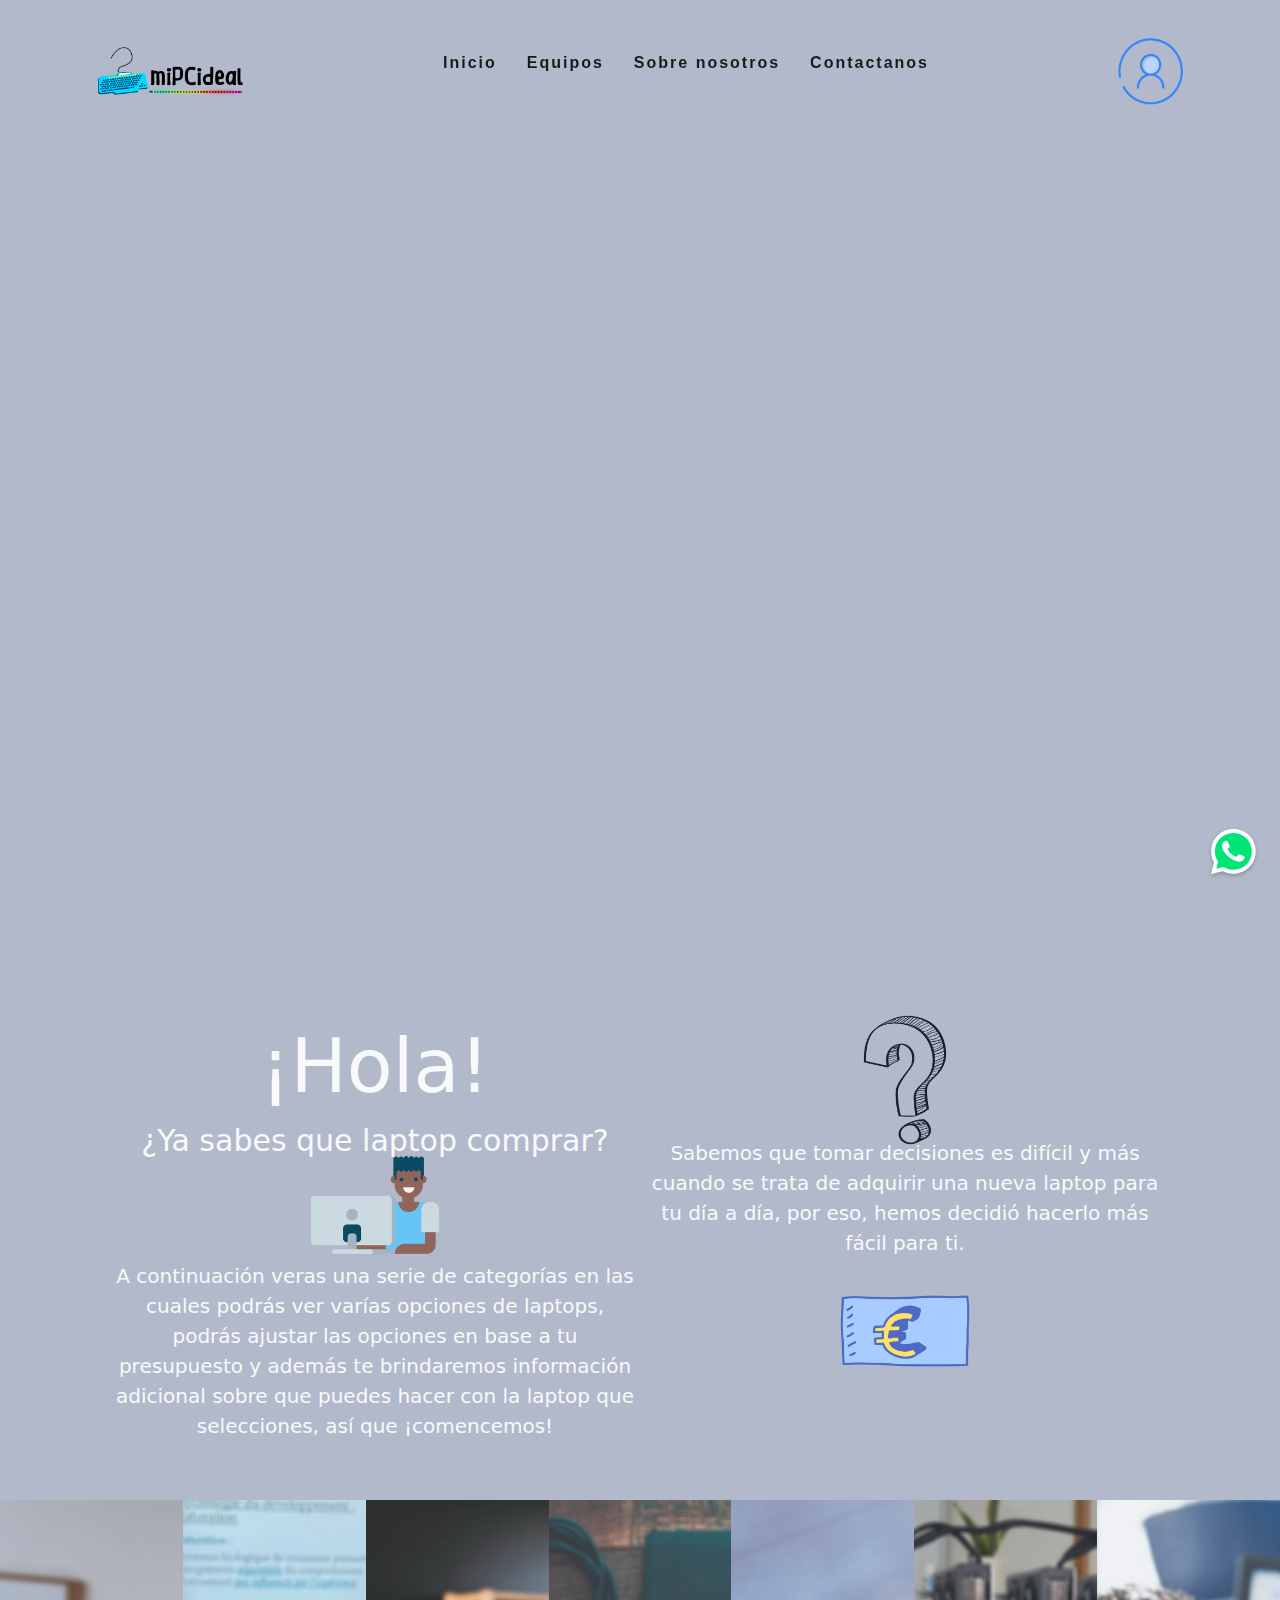
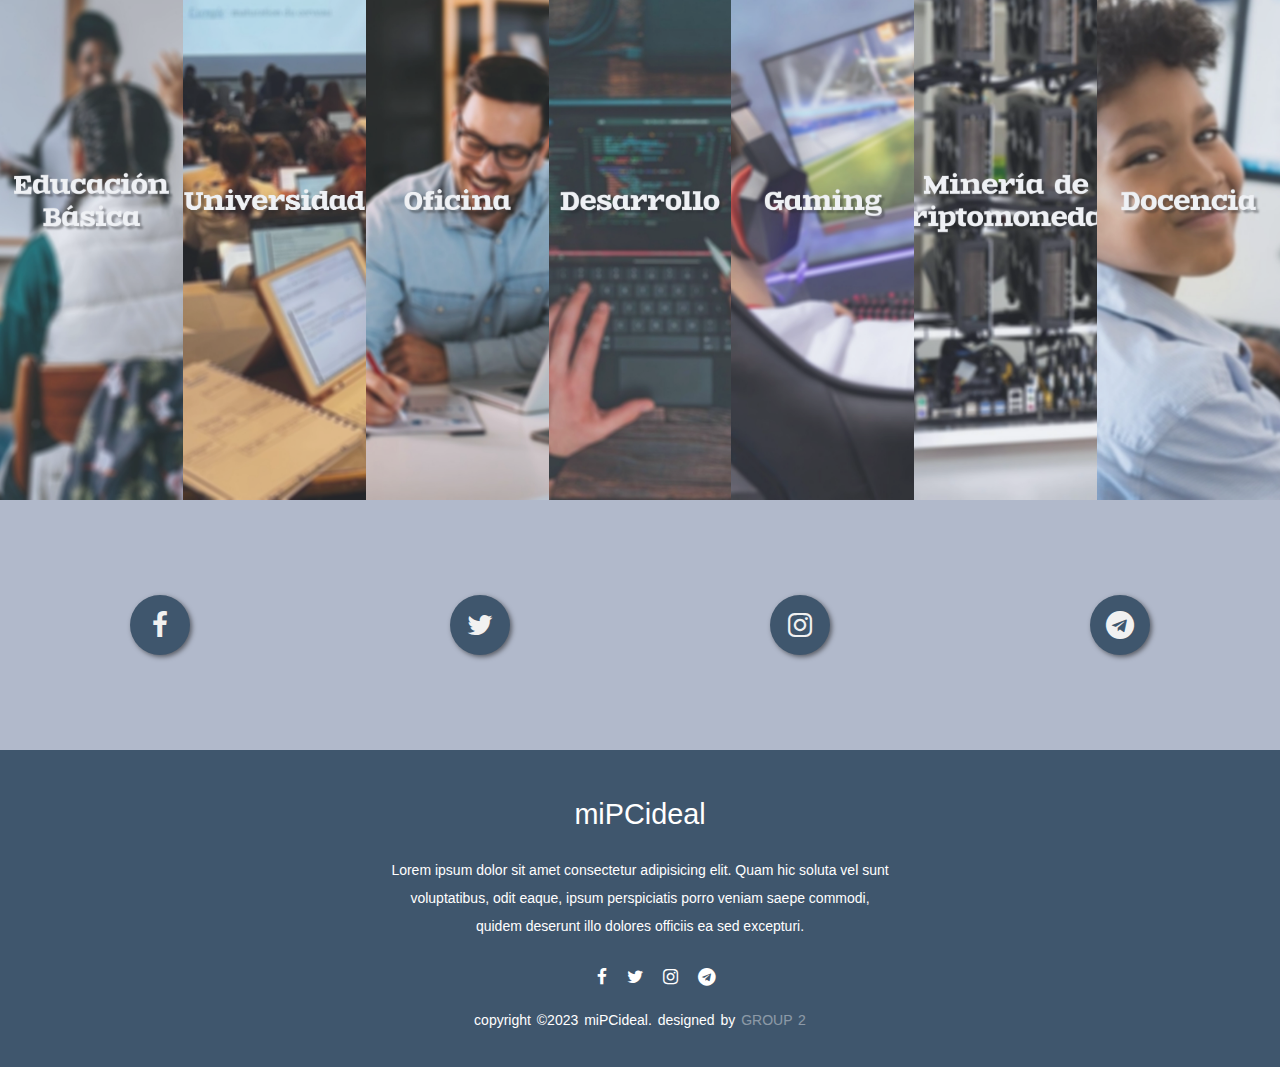
==== index.html @ ea364e92 "RedirectionNav-ContactButtom" ====
<!DOCTYPE html>
<html lang="en">
<head>
  <link href="https://fonts.googleapis.com/icon?family=Material+Icons" rel="stylesheet">
  <link href="https://cdn.jsdelivr.net/npm/bootstrap@5.3.0-alpha3/dist/css/bootstrap.min.css" rel="stylesheet" integrity="sha384-KK94CHFLLe+nY2dmCWGMq91rCGa5gtU4mk92HdvYe+M/SXH301p5ILy+dN9+nJOZ" crossorigin="anonymous">
  <script src="https://cdn.jsdelivr.net/npm/bootstrap@5.3.0-alpha3/dist/js/bootstrap.bundle.min.js" integrity="sha384-ENjdO4Dr2bkBIFxQpeoTz1HIcje39Wm4jDKdf19U8gI4ddQ3GYNS7NTKfAdVQSZe" crossorigin="anonymous"></script>
  <link rel="stylesheet" href="https://cdn.jsdelivr.net/npm/bootstrap@5.0.0/dist/css/bootstrap.min.css">
  <script src="https://cdn.jsdelivr.net/npm/@popperjs/core@2.11.7/dist/umd/popper.min.js" integrity="sha384-zYPOMqeu1DAVkHiLqWBUTcbYfZ8osu1Nd6Z89ify25QV9guujx43ITvfi12/QExE" crossorigin="anonymous"></script>
  <script src="https://cdn.jsdelivr.net/npm/bootstrap@5.3.0-alpha3/dist/js/bootstrap.min.js" integrity="sha384-Y4oOpwW3duJdCWv5ly8SCFYWqFDsfob/3GkgExXKV4idmbt98QcxXYs9UoXAB7BZ" crossorigin="anonymous"></script>
  <link rel="stylesheet" href="\style\style.css">
  <link rel="stylesheet" href="https://stackpath.bootstrapcdn.com/font-awesome/4.7.0/css/font-awesome.min.css">
  <meta charset="UTF-8">
  <meta http-equiv="X-UA-Compatible" content="IE=edge">
  <meta name="viewport" content="width=device-width, initial-scale=1.0">
  <title>¿Tu primer ordenador?</title>
</head>
<body style="background: #b1b9cb;">
  <div class="main-menu">
    <nav>
      <header>
      <img src="img/imgs_nav/logo-web.png" class="logo" class="item">
      <ul>
        <li><a href="#inicio">Inicio</a></li>
        <li><a href="#Equipos">Equipos</a></li>
        <li><a href="#">Sobre nosotros</a></li>
        <li><a href="#Contactanos">Contactanos</a></li>
      </ul>
      <img src="img/imgs_nav/user-logo.png" class="user-pic" onclick="toggleMenu()">

      <!--INICIO SUB MENU USUARIO-->
      <div class="sub-menu-wrap" id="subMenu">
        <div class="sub-menu">
          <div class="user-info">
            <img src="img/imgs_nav/user-logo.png" alt="">
            <h2>User Name</h2>
          </div>
          <hr>
          <a href="#" class="sub-menu-link">
            <img src="img/imgs_nav/user-conf.jpg">
            <p>Editar Perfil</p>
            <span>></span>
          </a>
          <a href="#" class="sub-menu-link">
            <img src="img/imgs_nav/settings.png">
            <p>Configuración y Privacidad</p>
            <span>></span>
          </a>
          <a href="#" class="sub-menu-link">
            <img src="img/imgs_nav/about.png">
            <p>Ayuda y Soporte</p>
            <span>></span>
          </a>
          <a href="#" class="sub-menu-link">
            <img src="img/imgs_nav/exit.png">
            <p>Cerrar Sesión</p>
            <span>></span>
          </a>
        </div>
      </div>
    </nav>
      </header>
      
  </div>

  <div class="class-info-conteiner" class="item" id="inicio">
    <div style="display: flex; width: 100%; height: 33%;">
      <div style="width: 50%;">
        <div style="display: grid; font-size: 75px; height: 50%; justify-content: center; align-items: center;">¡Hola!</div>
        <div style="display: grid;  font-size: 30px; height: 50%; justify-content: center;"><br>¿Ya sabes que laptop comprar?</div>
      </div>
      <div style="display: grid; width: 50%; justify-content: center; align-items: center;">
        <img class="dude-img img-on-text" src="\img\imgs_menu\dude.png" alt="No disponible">
      </div>
    </div>
    <div style="display: flex; width: 100%; height: 33%;">
      <div style="justify-content: center; width: 50%; align-items: center; display: grid;">
        <img class="dude-img" src="\img\imgs_menu\pc.png" alt="No disponible">
      </div>
      <div style="font-size: 20px; font-weight: 400; text-align: center; width: 50%; display: grid; justify-content: center; align-items: center;">Sabemos que tomar decisiones es difícil y más cuando se trata de adquirir una nueva laptop para tu día a día, por eso, hemos decidió hacerlo más fácil para ti.</div>
    </div>
    <div style="display: flex; width: 100%; height: 33%;">
      <div style="font-size: 20px; font-weight: 400; text-align: center; width: 50%; display: grid; justify-content: center; align-items: center;">
        A continuación veras una serie de categorías en las cuales podrás ver varías opciones de laptops, podrás ajustar las opciones en base a tu presupuesto y además te brindaremos información adicional sobre que puedes hacer con la laptop que selecciones, así que ¡comencemos!
      </div>
      <div style="justify-content: center; width: 50%; align-items: center; display: grid;">
        <img class="dude-img" src="\img\imgs_menu\money.png" alt="No disponible">
      </div>
    </div>
  </div>
  <section class="item" id="Equipos">
    <img src="\img\imgs_menu\basicos.jpg" alt="No disponible" onclick="redireccionarbasicos()">
    <img src="\img\imgs_menu\universidad.jpg" alt="No disponible" onclick="redireccionaruniversidad()">
    <img src="\img\imgs_menu\oficina.jpg" alt="No disponible" onclick="redireccionaroficina()">
    <img src="\img\imgs_menu\trabajo_porgramacion.jpg" alt="No disponible" onclick="redireccionarprogra()">
    <img src="\img\imgs_menu\gaming.jpg" alt="No disponible" onclick="redireccionargaming()">
    <img src="\img\imgs_menu\mineria.jpg" alt="No disponible" onclick="redireccionarmineria()">
    <img src="\img\imgs_menu\docencia.jpg" alt="No disponible" onclick="redireccionareducacion()">
  </section>

  <!-- TODO SCRIPTS -->
  <!-- REDIRECCCION DE PANTALLAS -->
  <script>
      function redireccionarbasicos() {
          window.location.href = '/html/cat_basicos.html';
      }
      function redireccionaruniversidad() {
          window.location.href = '/html/cat_universidad.html';
      }
      function redireccionaroficina() {
          window.location.href = '/html/cat_oficina.html';
      }
      function redireccionarprogra() {
          window.location.href = '/html/cat_progra.html';
      }
      function redireccionargaming() {
          window.location.href = '/html/cat_gaming.html';
      }
      function redireccionarmineria() {
          window.location.href = '/html/cat_cripto.html';
      }
      function redireccionareducacion() {
          window.location.href = '/html/cat_educacion.html';
      }
      
      let subMenu = document.getElementById("subMenu");
      function toggleMenu()
      {
        subMenu.classList.toggle("open-menu");
      }
      window.addEventListener("scroll", function(){
        var header = document.querySelector("header");
        header.classList.toggle("abajo", window.scrollY>0);
      })
  </script>
  <section1 class="buttons" class="item" id="Contactanos">
    <a href="#" class="fa fa-facebook"></a>
    <a href="#" class="fa fa-twitter"></a>
    <a href="#" class="fa fa-instagram"></a>
    <a href="#" class="fa fa-telegram"></a>
  </section1>
  <footer>
    <div class="footer-content">
      <h3>miPCideal</h3>
      <p>Lorem ipsum dolor sit amet consectetur adipisicing elit. Quam hic soluta vel sunt voluptatibus, odit eaque, ipsum perspiciatis porro veniam saepe commodi, quidem deserunt illo dolores officiis ea sed excepturi.</p>
      <ul class="socials">
        <li><a href="#"><i class="fa fa-facebook"></i></a></li>
        <li><a href="#"><i class="fa fa-twitter"></i></a></li>
        <li><a href="#"><i class="fa fa-instagram"></i></a></li>
        <li><a href="#"><i class="fa fa-telegram"></i></a></li>
      </ul>
    </div>
    <div class="footer-bottom">
      <p>copyright &copy;2023 miPCideal. designed by <span>group 2</span></p>
    </div>
  </footer>
  <a href="https://wa.me/50230840992" class="btn-whatsapp">
    <img src="/img/icon-whatsapp.svg" alt="Contactar por WhatsApp">
    
</body>
</html>
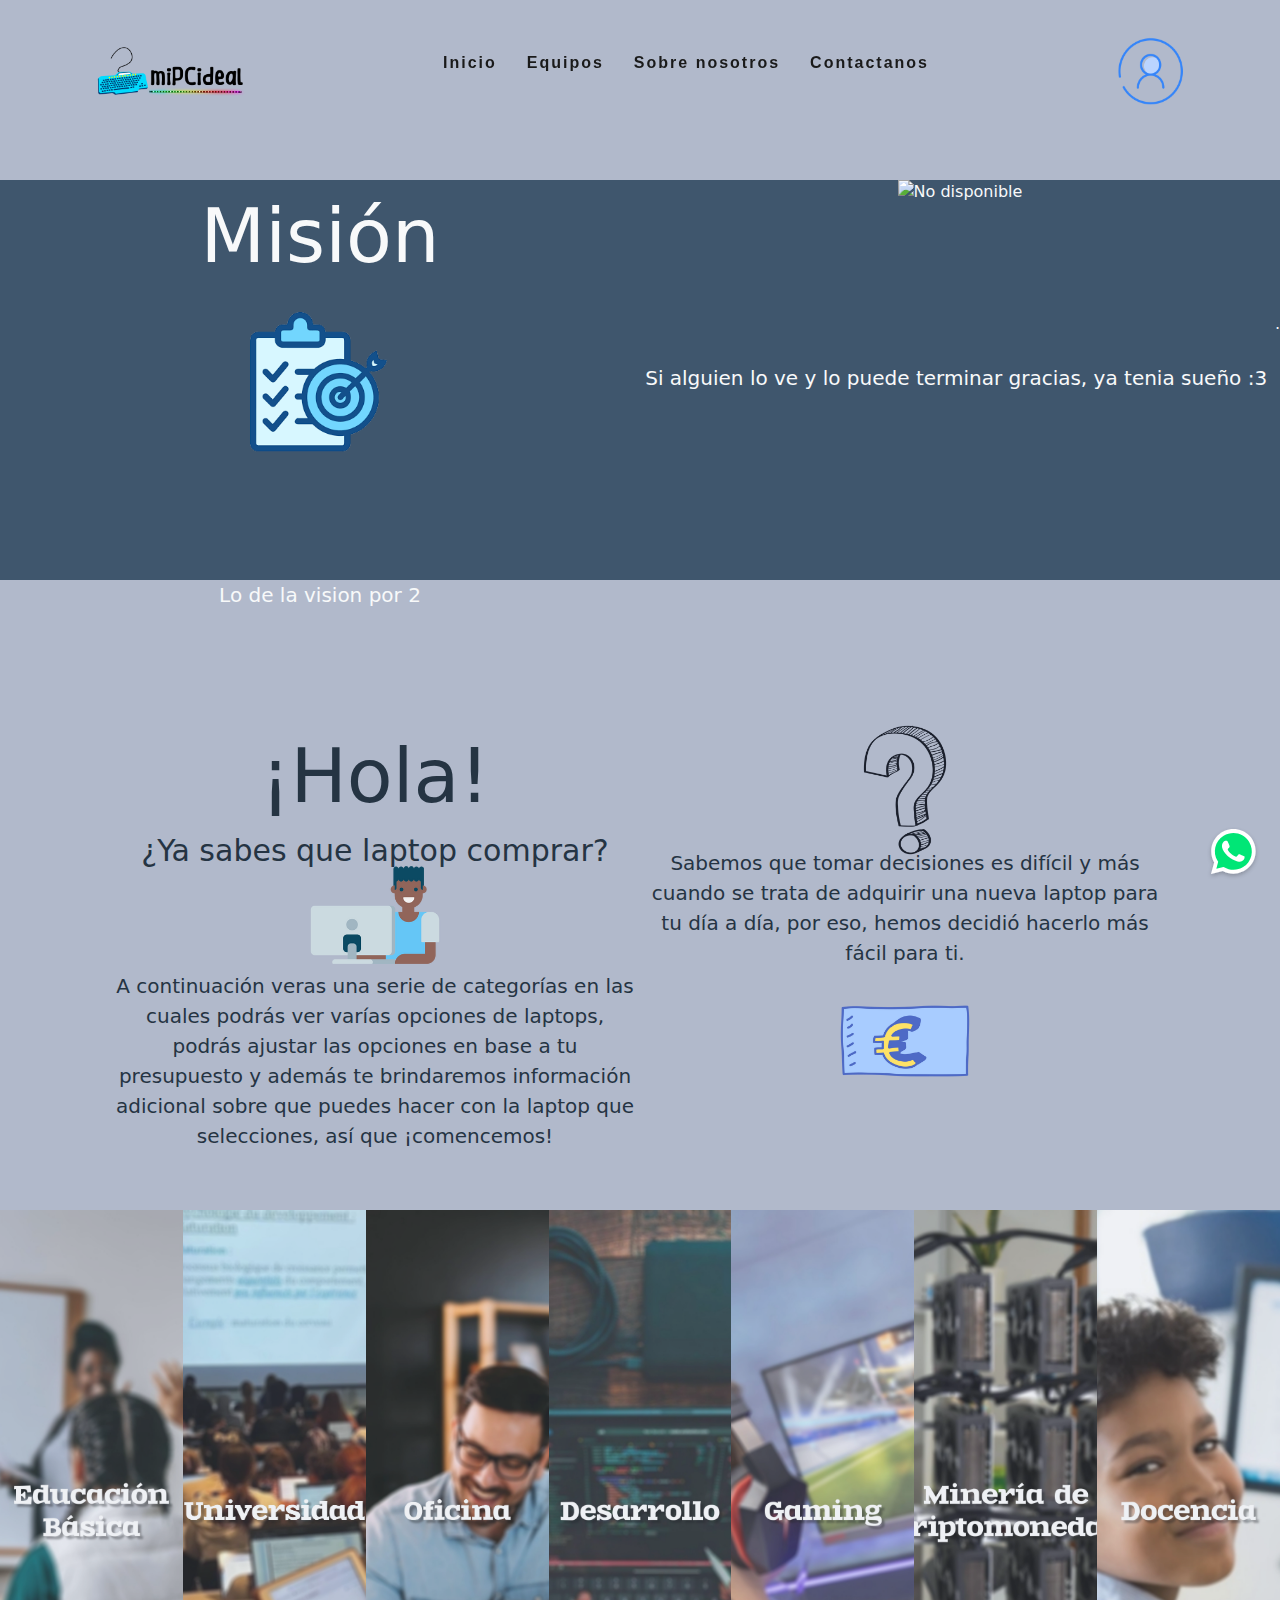
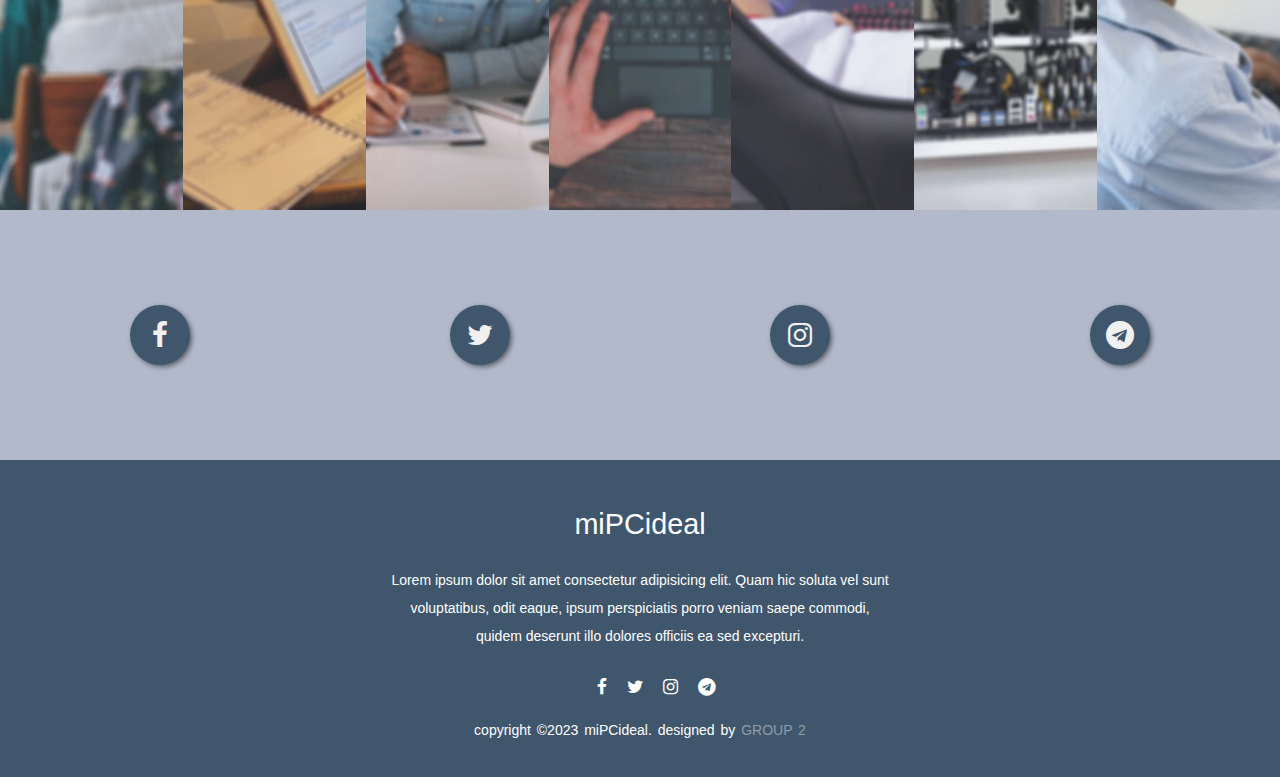
==== commit 13071cb1: "AreaNosotros" ====
--- a/index.html
+++ b/index.html
@@ -22,7 +22,7 @@
       <ul>
         <li><a href="#inicio">Inicio</a></li>
         <li><a href="#Equipos">Equipos</a></li>
-        <li><a href="#">Sobre nosotros</a></li>
+        <li><a href="#Nosotros">Sobre nosotros</a></li>
         <li><a href="#Contactanos">Contactanos</a></li>
       </ul>
       <img src="img/imgs_nav/user-logo.png" class="user-pic" onclick="toggleMenu()">
@@ -59,14 +59,34 @@
       </div>
     </nav>
       </header>
-      
   </div>
+<div class="Nosotros" class="item" id="Nosotros">
+  <div style="display: flex; width: 100%; height: 33%;">
+    <div style="width: 50%;">
+      <div style="display: grid; font-size: 75px; height: 50%; justify-content: center; align-items: center;">Misión</div>
+    </div>
+    <div style="display: grid; width: 50%; justify-content: center; align-items: center;">
+      <img class="dude-img img-on-text" src="\img\imgs_menu\Vision.png" alt="No disponible">
+    </div>
+  </div>
+  <div style="display: flex; width: 100%; height: 33%;">
+    <div style="justify-content: center; width: 50%; align-items: center; display: grid;">
+      <img class="dude-img" src="\img\imgs_menu\Mision.png" alt="No disponible">
+    </div>
 
+    <div style="font-size: 20px; font-weight: 400; text-align: center; width: 50%; display: grid; justify-content: center; align-items: center; ">Si alguien lo ve y lo puede terminar gracias, ya tenia sueño :3</div>.</div>
+  </div>
+  <div style="display: flex; width: 100%; height: 33%;">
+    <div style="font-size: 20px; font-weight: 400; text-align: center; width: 50%; display: grid; justify-content: center; align-items: center; ">
+      Lo de la vision por 2
+    </div>
+    </div>
+    </div>
   <div class="class-info-conteiner" class="item" id="inicio">
     <div style="display: flex; width: 100%; height: 33%;">
       <div style="width: 50%;">
-        <div style="display: grid; font-size: 75px; height: 50%; justify-content: center; align-items: center;">¡Hola!</div>
-        <div style="display: grid;  font-size: 30px; height: 50%; justify-content: center;"><br>¿Ya sabes que laptop comprar?</div>
+        <div style="display: grid; font-size: 75px; height: 50%; justify-content: center; align-items: center; color: #253443;">¡Hola!</div>
+        <div style="display: grid;  font-size: 30px; height: 50%; justify-content: center; color: #253443;"><br>¿Ya sabes que laptop comprar?</div>
       </div>
       <div style="display: grid; width: 50%; justify-content: center; align-items: center;">
         <img class="dude-img img-on-text" src="\img\imgs_menu\dude.png" alt="No disponible">
@@ -76,10 +96,10 @@
       <div style="justify-content: center; width: 50%; align-items: center; display: grid;">
         <img class="dude-img" src="\img\imgs_menu\pc.png" alt="No disponible">
       </div>
-      <div style="font-size: 20px; font-weight: 400; text-align: center; width: 50%; display: grid; justify-content: center; align-items: center;">Sabemos que tomar decisiones es difícil y más cuando se trata de adquirir una nueva laptop para tu día a día, por eso, hemos decidió hacerlo más fácil para ti.</div>
+      <div style="font-size: 20px; font-weight: 400; text-align: center; width: 50%; display: grid; justify-content: center; align-items: center; color: #253443;">Sabemos que tomar decisiones es difícil y más cuando se trata de adquirir una nueva laptop para tu día a día, por eso, hemos decidió hacerlo más fácil para ti.</div>
     </div>
     <div style="display: flex; width: 100%; height: 33%;">
-      <div style="font-size: 20px; font-weight: 400; text-align: center; width: 50%; display: grid; justify-content: center; align-items: center;">
+      <div style="font-size: 20px; font-weight: 400; text-align: center; width: 50%; display: grid; justify-content: center; align-items: center; color: #253443;">
         A continuación veras una serie de categorías en las cuales podrás ver varías opciones de laptops, podrás ajustar las opciones en base a tu presupuesto y además te brindaremos información adicional sobre que puedes hacer con la laptop que selecciones, así que ¡comencemos!
       </div>
       <div style="justify-content: center; width: 50%; align-items: center; display: grid;">
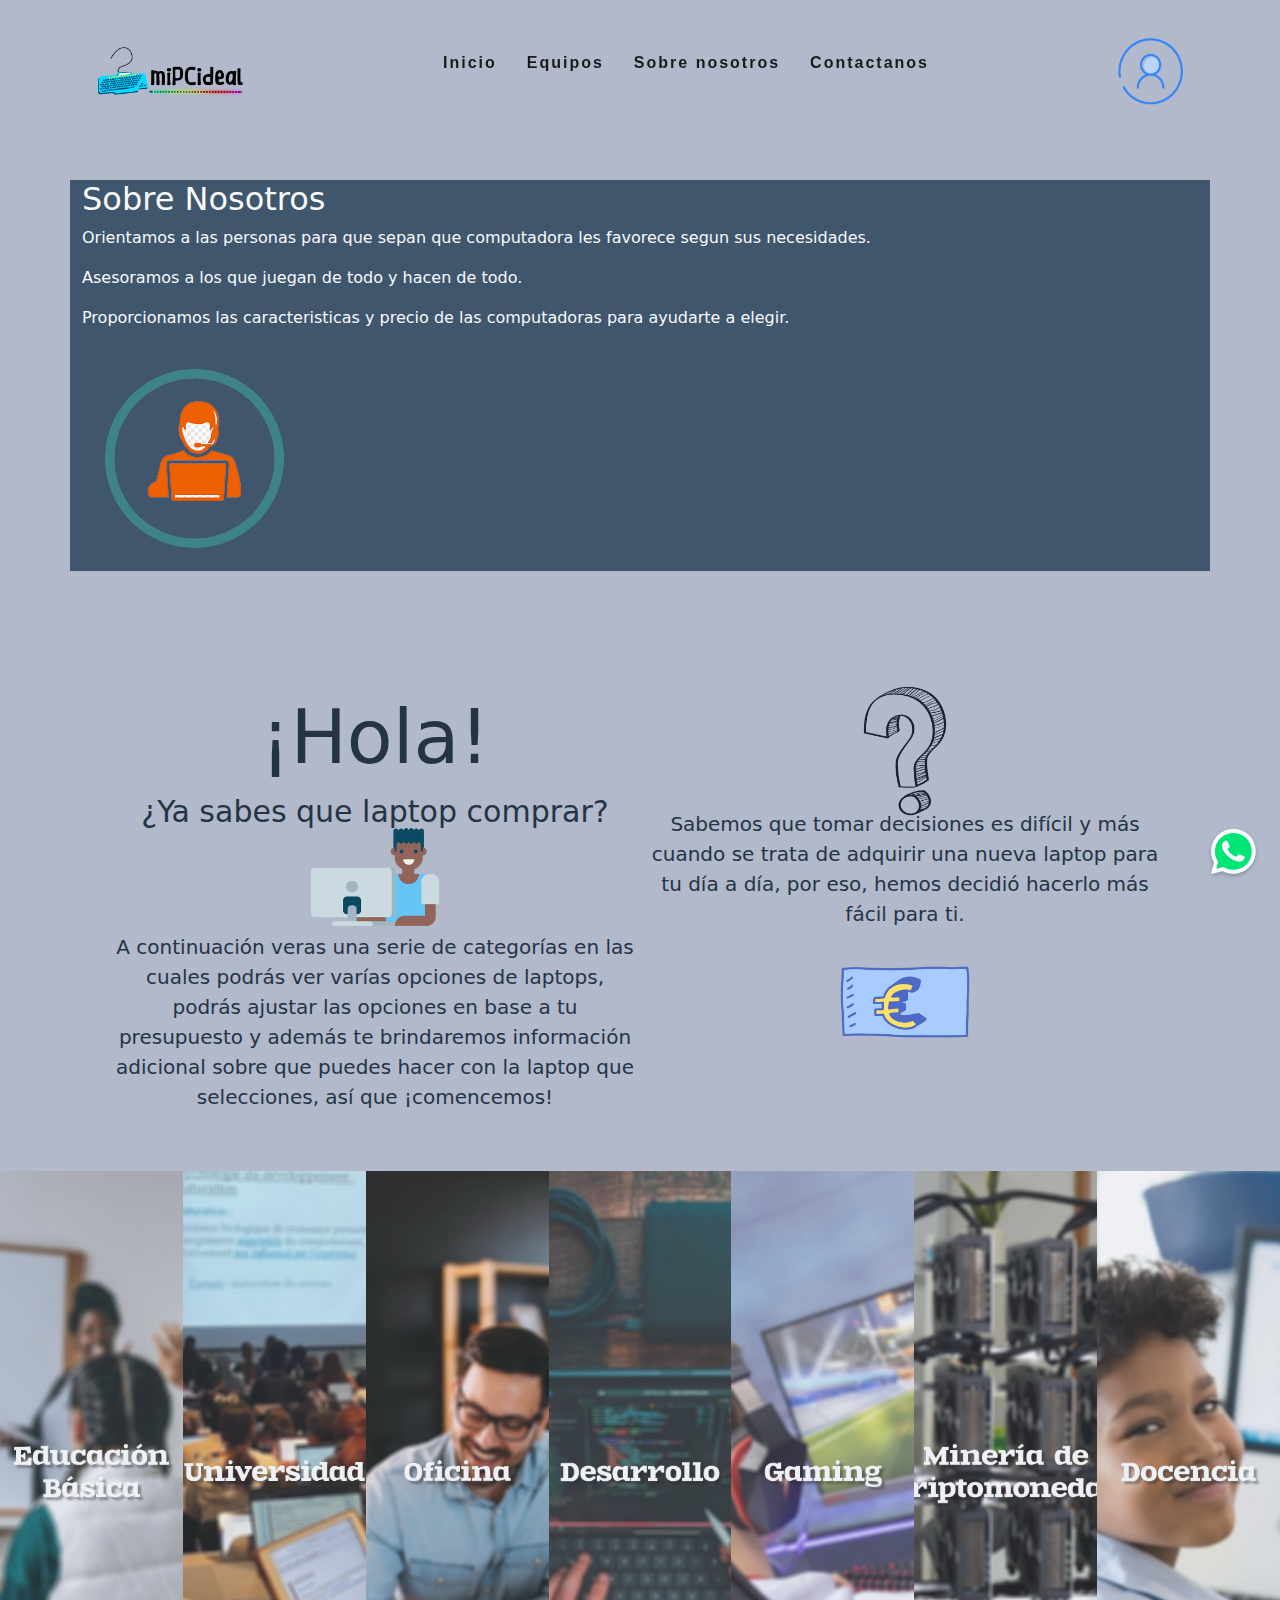
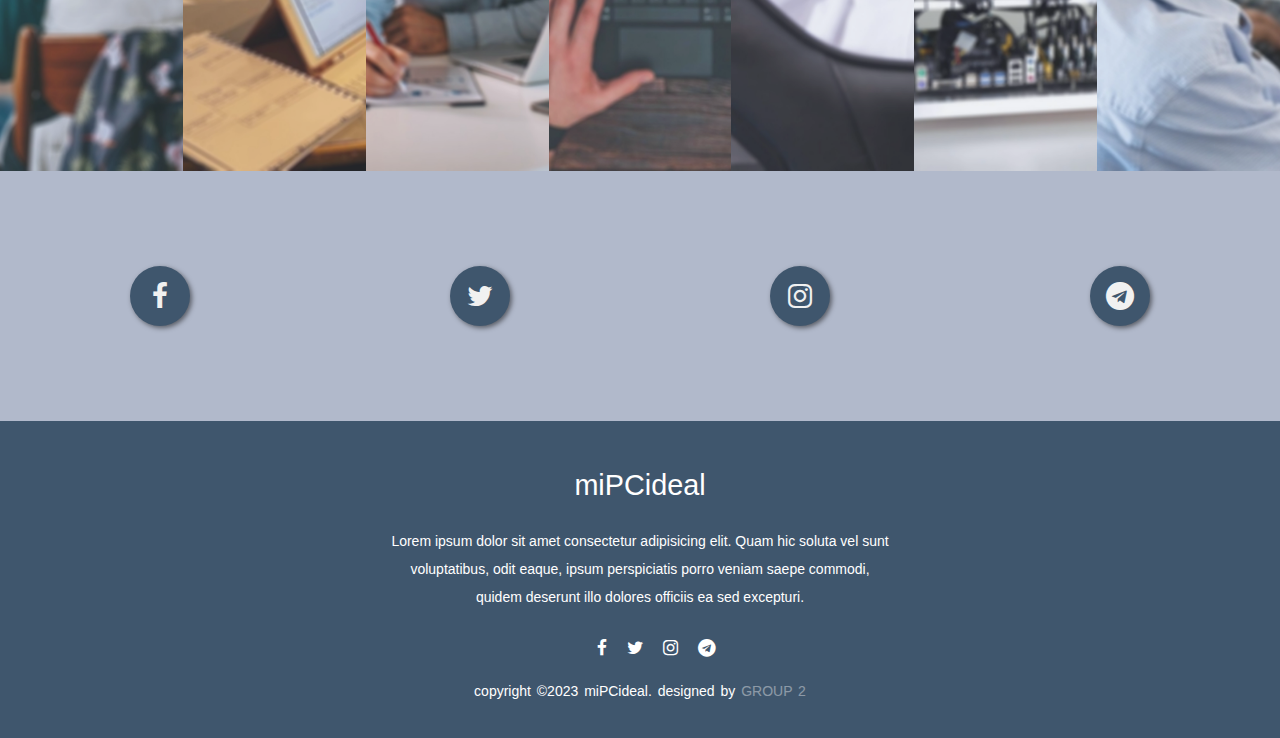
==== commit bc19d64c: "About-us" ====
--- a/index.html
+++ b/index.html
@@ -60,27 +60,19 @@
     </nav>
       </header>
   </div>
-<div class="Nosotros" class="item" id="Nosotros">
-  <div style="display: flex; width: 100%; height: 33%;">
-    <div style="width: 50%;">
-      <div style="display: grid; font-size: 75px; height: 50%; justify-content: center; align-items: center;">Misión</div>
+<div class="container section_2" class="item" id="Nosotros">
+  <h2 class="Sobre-Nosotros-tittle">Sobre Nosotros</h2>
+  <div class="us">
+    <div class="nosotros-parrafo">
+    <p class="paragraph">Orientamos a las personas para que sepan que computadora les favorece segun sus necesidades.</p>
+    <p class="paragraph">Asesoramos a los que juegan de todo y hacen de todo.</p>
+    <p class="paragraph">Proporcionamos las caracteristicas y precio de las computadoras para ayudarte a elegir. </p>
     </div>
-    <div style="display: grid; width: 50%; justify-content: center; align-items: center;">
-      <img class="dude-img img-on-text" src="\img\imgs_menu\Vision.png" alt="No disponible">
-    </div>
+  <div class="nosotros-img">
+    <img src="\img\imgs_menu\about-us.png" alt="" class="about-us-img">
   </div>
-  <div style="display: flex; width: 100%; height: 33%;">
-    <div style="justify-content: center; width: 50%; align-items: center; display: grid;">
-      <img class="dude-img" src="\img\imgs_menu\Mision.png" alt="No disponible">
-    </div>
-
-    <div style="font-size: 20px; font-weight: 400; text-align: center; width: 50%; display: grid; justify-content: center; align-items: center; ">Si alguien lo ve y lo puede terminar gracias, ya tenia sueño :3</div>.</div>
   </div>
-  <div style="display: flex; width: 100%; height: 33%;">
-    <div style="font-size: 20px; font-weight: 400; text-align: center; width: 50%; display: grid; justify-content: center; align-items: center; ">
-      Lo de la vision por 2
-    </div>
-    </div>
+</div>
     </div>
   <div class="class-info-conteiner" class="item" id="inicio">
     <div style="display: flex; width: 100%; height: 33%;">
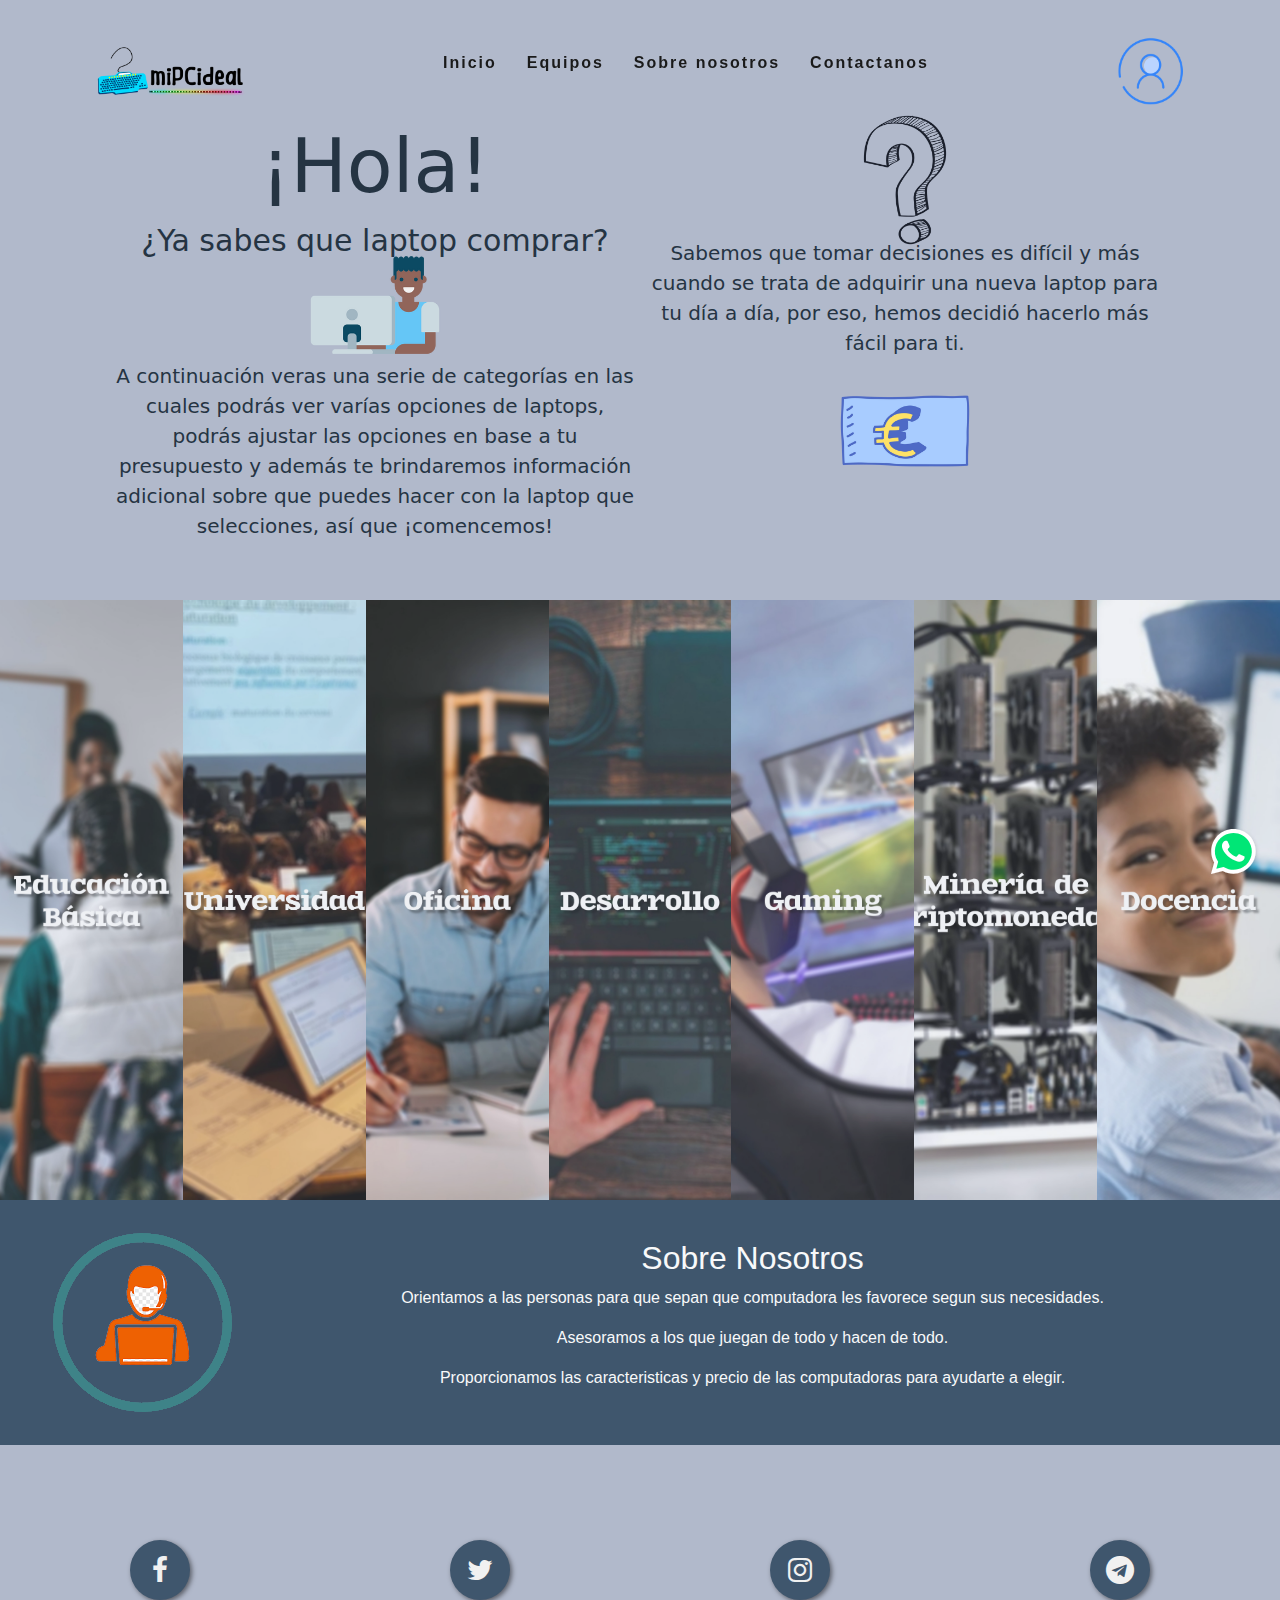
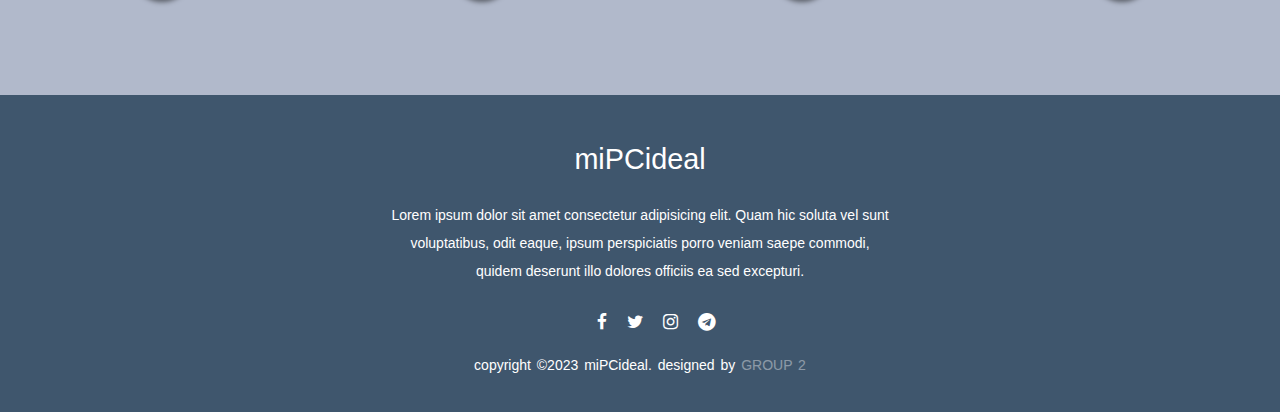
==== commit 7b2a22f4: "Revisión antes de primera entrega" ====
--- a/index.html
+++ b/index.html
@@ -18,61 +18,48 @@
   <div class="main-menu">
     <nav>
       <header>
-      <img src="img/imgs_nav/logo-web.png" class="logo" class="item">
-      <ul>
-        <li><a href="#inicio">Inicio</a></li>
-        <li><a href="#Equipos">Equipos</a></li>
-        <li><a href="#Nosotros">Sobre nosotros</a></li>
-        <li><a href="#Contactanos">Contactanos</a></li>
-      </ul>
-      <img src="img/imgs_nav/user-logo.png" class="user-pic" onclick="toggleMenu()">
+        <img src="img/imgs_nav/logo-web.png" class="logo" class="item">
+        <ul>
+          <li><a href="#inicio">Inicio</a></li>
+          <li><a href="#Equipos">Equipos</a></li>
+          <li><a href="#Nosotros">Sobre nosotros</a></li>
+          <li><a href="#Contactanos">Contactanos</a></li>
+        </ul>
+        <img src="img/imgs_nav/user-logo.png" class="user-pic" onclick="toggleMenu()">
 
-      <!--INICIO SUB MENU USUARIO-->
-      <div class="sub-menu-wrap" id="subMenu">
-        <div class="sub-menu">
-          <div class="user-info">
-            <img src="img/imgs_nav/user-logo.png" alt="">
-            <h2>User Name</h2>
+        <!--INICIO SUB MENU USUARIO-->
+        <div class="sub-menu-wrap" id="subMenu">
+          <div class="sub-menu">
+            <div class="user-info">
+              <img src="img/imgs_nav/user-logo.png" alt="">
+              <h2>User Name</h2>
+            </div>
+            <hr>
+            <a href="#" class="sub-menu-link">
+              <img src="img/imgs_nav/user-conf.jpg">
+              <p>Editar Perfil</p>
+              <span>></span>
+            </a>
+            <a href="#" class="sub-menu-link">
+              <img src="img/imgs_nav/settings.png">
+              <p>Configuración y Privacidad</p>
+              <span>></span>
+            </a>
+            <a href="#" class="sub-menu-link">
+              <img src="img/imgs_nav/about.png">
+              <p>Ayuda y Soporte</p>
+              <span>></span>
+            </a>
+            <a href="#" class="sub-menu-link">
+              <img src="img/imgs_nav/exit.png">
+              <p>Cerrar Sesión</p>
+              <span>></span>
+            </a>
           </div>
-          <hr>
-          <a href="#" class="sub-menu-link">
-            <img src="img/imgs_nav/user-conf.jpg">
-            <p>Editar Perfil</p>
-            <span>></span>
-          </a>
-          <a href="#" class="sub-menu-link">
-            <img src="img/imgs_nav/settings.png">
-            <p>Configuración y Privacidad</p>
-            <span>></span>
-          </a>
-          <a href="#" class="sub-menu-link">
-            <img src="img/imgs_nav/about.png">
-            <p>Ayuda y Soporte</p>
-            <span>></span>
-          </a>
-          <a href="#" class="sub-menu-link">
-            <img src="img/imgs_nav/exit.png">
-            <p>Cerrar Sesión</p>
-            <span>></span>
-          </a>
         </div>
-      </div>
-    </nav>
-      </header>
+      </nav>
+    </header>
   </div>
-<div class="container section_2" class="item" id="Nosotros">
-  <h2 class="Sobre-Nosotros-tittle">Sobre Nosotros</h2>
-  <div class="us">
-    <div class="nosotros-parrafo">
-    <p class="paragraph">Orientamos a las personas para que sepan que computadora les favorece segun sus necesidades.</p>
-    <p class="paragraph">Asesoramos a los que juegan de todo y hacen de todo.</p>
-    <p class="paragraph">Proporcionamos las caracteristicas y precio de las computadoras para ayudarte a elegir. </p>
-    </div>
-  <div class="nosotros-img">
-    <img src="\img\imgs_menu\about-us.png" alt="" class="about-us-img">
-  </div>
-  </div>
-</div>
     </div>
   <div class="class-info-conteiner" class="item" id="inicio">
     <div style="display: flex; width: 100%; height: 33%;">
@@ -109,41 +96,16 @@
     <img src="\img\imgs_menu\docencia.jpg" alt="No disponible" onclick="redireccionareducacion()">
   </section>
 
-  <!-- TODO SCRIPTS -->
-  <!-- REDIRECCCION DE PANTALLAS -->
-  <script>
-      function redireccionarbasicos() {
-          window.location.href = '/html/cat_basicos.html';
-      }
-      function redireccionaruniversidad() {
-          window.location.href = '/html/cat_universidad.html';
-      }
-      function redireccionaroficina() {
-          window.location.href = '/html/cat_oficina.html';
-      }
-      function redireccionarprogra() {
-          window.location.href = '/html/cat_progra.html';
-      }
-      function redireccionargaming() {
-          window.location.href = '/html/cat_gaming.html';
-      }
-      function redireccionarmineria() {
-          window.location.href = '/html/cat_cripto.html';
-      }
-      function redireccionareducacion() {
-          window.location.href = '/html/cat_educacion.html';
-      }
-      
-      let subMenu = document.getElementById("subMenu");
-      function toggleMenu()
-      {
-        subMenu.classList.toggle("open-menu");
-      }
-      window.addEventListener("scroll", function(){
-        var header = document.querySelector("header");
-        header.classList.toggle("abajo", window.scrollY>0);
-      })
-  </script>
+  <div class="section_2" id="Nosotros">
+      <img src="\img\imgs_menu\about-us.png" alt="Img about us">
+      <div class="us-info">
+        <h2>Sobre Nosotros</h2>
+        <p>Orientamos a las personas para que sepan que computadora les favorece segun sus necesidades.</p>
+        <p>Asesoramos a los que juegan de todo y hacen de todo.</p>
+        <p>Proporcionamos las caracteristicas y precio de las computadoras para ayudarte a elegir. </p>
+      </div>
+  </div>
+  
   <section1 class="buttons" class="item" id="Contactanos">
     <a href="#" class="fa fa-facebook"></a>
     <a href="#" class="fa fa-twitter"></a>
@@ -165,8 +127,44 @@
       <p>copyright &copy;2023 miPCideal. designed by <span>group 2</span></p>
     </div>
   </footer>
-  <a href="https://wa.me/50230840992" class="btn-whatsapp">
+  <a href="https://wa.me/50230840992" class="btn-whatsapp" target="_blank">
     <img src="/img/icon-whatsapp.svg" alt="Contactar por WhatsApp">
     
 </body>
+
+  <!-- TODO SCRIPTS -->
+  <!-- REDIRECCCION DE PANTALLAS -->
+  <script>
+    function redireccionarbasicos() {
+        window.location.href = '/html/cat_basicos.html';
+    }
+    function redireccionaruniversidad() {
+        window.location.href = '/html/cat_universidad.html';
+    }
+    function redireccionaroficina() {
+        window.location.href = '/html/cat_oficina.html';
+    }
+    function redireccionarprogra() {
+        window.location.href = '/html/cat_progra.html';
+    }
+    function redireccionargaming() {
+        window.location.href = '/html/cat_gaming.html';
+    }
+    function redireccionarmineria() {
+        window.location.href = '/html/cat_cripto.html';
+    }
+    function redireccionareducacion() {
+        window.location.href = '/html/cat_educacion.html';
+    }
+    
+    let subMenu = document.getElementById("subMenu");
+    function toggleMenu()
+    {
+      subMenu.classList.toggle("open-menu");
+    }
+    window.addEventListener("scroll", function(){
+      var header = document.querySelector("header");
+      header.classList.toggle("abajo", window.scrollY>0);
+    })
+</script>
 </html>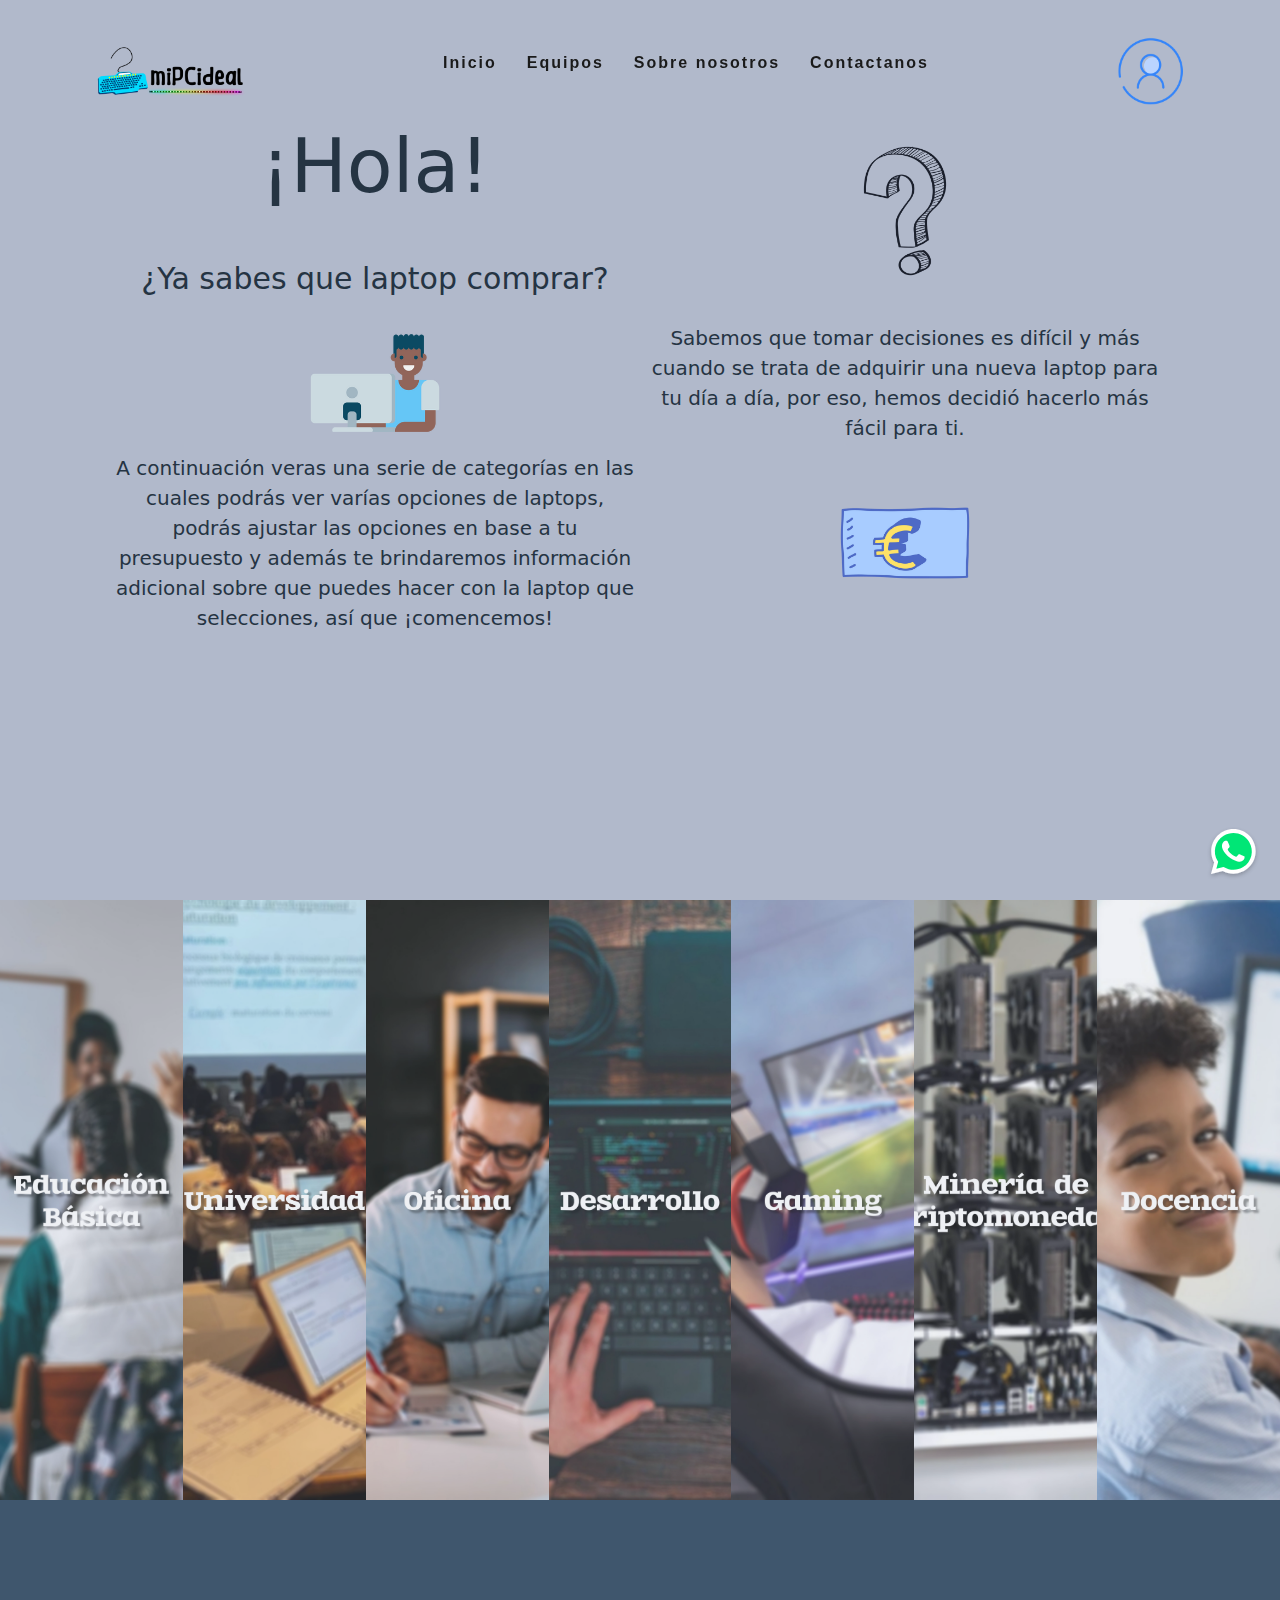
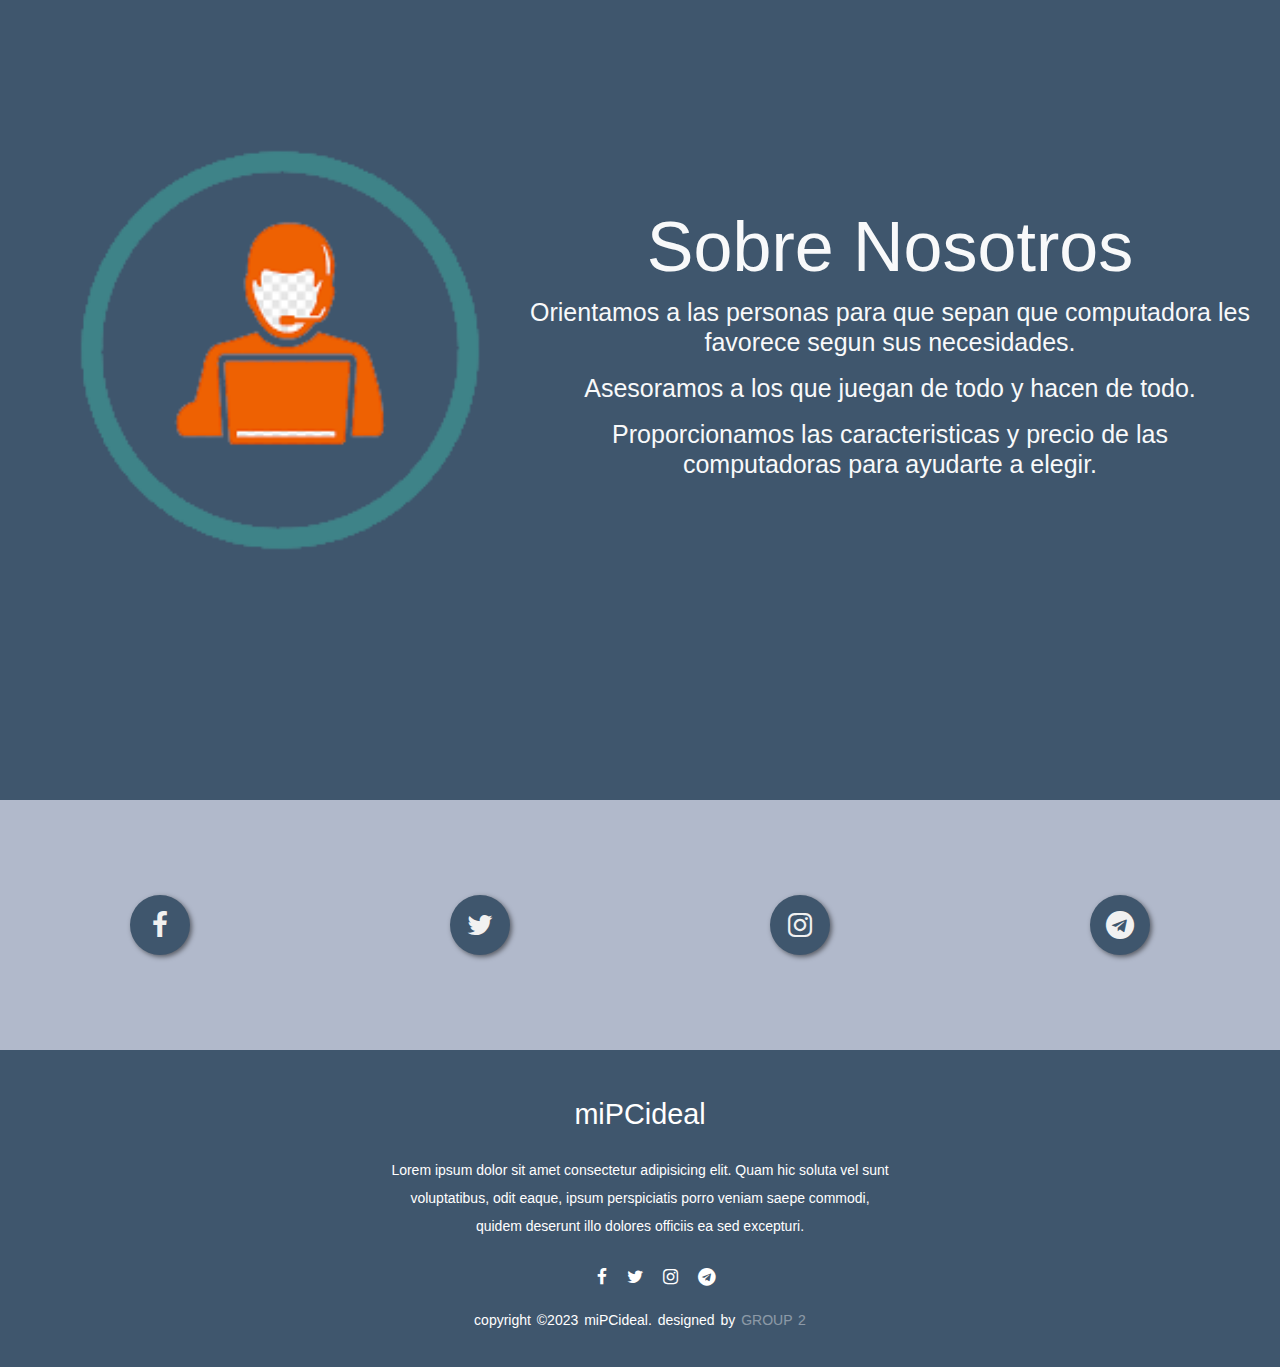
==== commit 0b7127d8: "Cambios en los tamaños de altura de los contenedores" ====
--- a/index.html
+++ b/index.html
@@ -1,5 +1,6 @@
 <!DOCTYPE html>
 <html lang="en">
+
 <head>
   <link href="https://fonts.googleapis.com/icon?family=Material+Icons" rel="stylesheet">
   <link href="https://cdn.jsdelivr.net/npm/bootstrap@5.3.0-alpha3/dist/css/bootstrap.min.css" rel="stylesheet" integrity="sha384-KK94CHFLLe+nY2dmCWGMq91rCGa5gtU4mk92HdvYe+M/SXH301p5ILy+dN9+nJOZ" crossorigin="anonymous">
@@ -14,53 +15,54 @@
   <meta name="viewport" content="width=device-width, initial-scale=1.0">
   <title>¿Tu primer ordenador?</title>
 </head>
+
 <body style="background: #b1b9cb;">
+
   <div class="main-menu">
     <nav>
       <header>
-        <img src="img/imgs_nav/logo-web.png" class="logo" class="item">
+        <img src="img/imgs_nav/logo-web.png" class="logo" class="item" alt="Logo-img">
         <ul>
           <li><a href="#inicio">Inicio</a></li>
           <li><a href="#Equipos">Equipos</a></li>
           <li><a href="#Nosotros">Sobre nosotros</a></li>
           <li><a href="#Contactanos">Contactanos</a></li>
         </ul>
-        <img src="img/imgs_nav/user-logo.png" class="user-pic" onclick="toggleMenu()">
+        <img src="img/imgs_nav/user-logo.png" class="user-pic" alt="User-logo" onclick="toggleMenu()">
 
-        <!--INICIO SUB MENU USUARIO-->
         <div class="sub-menu-wrap" id="subMenu">
           <div class="sub-menu">
             <div class="user-info">
-              <img src="img/imgs_nav/user-logo.png" alt="">
+              <img src="img/imgs_nav/user-logo.png" alt="User-photo">
               <h2>User Name</h2>
             </div>
             <hr>
             <a href="#" class="sub-menu-link">
-              <img src="img/imgs_nav/user-conf.jpg">
+              <img src="img/imgs_nav/user-conf.jpg" alt="Edit-Profile">
               <p>Editar Perfil</p>
               <span>></span>
             </a>
             <a href="#" class="sub-menu-link">
-              <img src="img/imgs_nav/settings.png">
+              <img src="img/imgs_nav/settings.png" alt="Settings and privacy">
               <p>Configuración y Privacidad</p>
               <span>></span>
             </a>
             <a href="#" class="sub-menu-link">
-              <img src="img/imgs_nav/about.png">
+              <img src="img/imgs_nav/about.png" alt="Help and support">
               <p>Ayuda y Soporte</p>
               <span>></span>
             </a>
             <a href="#" class="sub-menu-link">
-              <img src="img/imgs_nav/exit.png">
+              <img src="img/imgs_nav/exit.png" alt="Log-out">
               <p>Cerrar Sesión</p>
               <span>></span>
             </a>
           </div>
         </div>
-      </nav>
-    </header>
+      </header>
+    </nav>
   </div>
-    </div>
+
   <div class="class-info-conteiner" class="item" id="inicio">
     <div style="display: flex; width: 100%; height: 33%;">
       <div style="width: 50%;">
@@ -86,6 +88,7 @@
       </div>
     </div>
   </div>
+
   <section class="item" id="Equipos">
     <img src="\img\imgs_menu\basicos.jpg" alt="No disponible" onclick="redireccionarbasicos()">
     <img src="\img\imgs_menu\universidad.jpg" alt="No disponible" onclick="redireccionaruniversidad()">
@@ -97,13 +100,13 @@
   </section>
 
   <div class="section_2" id="Nosotros">
-      <img src="\img\imgs_menu\about-us.png" alt="Img about us">
-      <div class="us-info">
-        <h2>Sobre Nosotros</h2>
-        <p>Orientamos a las personas para que sepan que computadora les favorece segun sus necesidades.</p>
-        <p>Asesoramos a los que juegan de todo y hacen de todo.</p>
-        <p>Proporcionamos las caracteristicas y precio de las computadoras para ayudarte a elegir. </p>
-      </div>
+    <img src="\img\imgs_menu\about-us.png" alt="Img about us">
+    <div class="us-info">
+      <h2>Sobre Nosotros</h2>
+      <p>Orientamos a las personas para que sepan que computadora les favorece segun sus necesidades.</p>
+      <p>Asesoramos a los que juegan de todo y hacen de todo.</p>
+      <p>Proporcionamos las caracteristicas y precio de las computadoras para ayudarte a elegir. </p>
+    </div>
   </div>
   
   <section1 class="buttons" class="item" id="Contactanos">
@@ -112,7 +115,9 @@
     <a href="#" class="fa fa-instagram"></a>
     <a href="#" class="fa fa-telegram"></a>
   </section1>
+
   <footer>
+
     <div class="footer-content">
       <h3>miPCideal</h3>
       <p>Lorem ipsum dolor sit amet consectetur adipisicing elit. Quam hic soluta vel sunt voluptatibus, odit eaque, ipsum perspiciatis porro veniam saepe commodi, quidem deserunt illo dolores officiis ea sed excepturi.</p>
@@ -123,48 +128,54 @@
         <li><a href="#"><i class="fa fa-telegram"></i></a></li>
       </ul>
     </div>
+
     <div class="footer-bottom">
       <p>copyright &copy;2023 miPCideal. designed by <span>group 2</span></p>
     </div>
+
   </footer>
+
   <a href="https://wa.me/50230840992" class="btn-whatsapp" target="_blank">
-    <img src="/img/icon-whatsapp.svg" alt="Contactar por WhatsApp">
+  
+  <img src="/img/icon-whatsapp.svg" alt="Contactar por WhatsApp">
     
 </body>
 
-  <!-- TODO SCRIPTS -->
-  <!-- REDIRECCCION DE PANTALLAS -->
-  <script>
-    function redireccionarbasicos() {
-        window.location.href = '/html/cat_basicos.html';
-    }
-    function redireccionaruniversidad() {
-        window.location.href = '/html/cat_universidad.html';
-    }
-    function redireccionaroficina() {
-        window.location.href = '/html/cat_oficina.html';
-    }
-    function redireccionarprogra() {
-        window.location.href = '/html/cat_progra.html';
-    }
-    function redireccionargaming() {
-        window.location.href = '/html/cat_gaming.html';
-    }
-    function redireccionarmineria() {
-        window.location.href = '/html/cat_cripto.html';
-    }
-    function redireccionareducacion() {
-        window.location.href = '/html/cat_educacion.html';
-    }
-    
-    let subMenu = document.getElementById("subMenu");
-    function toggleMenu()
-    {
-      subMenu.classList.toggle("open-menu");
-    }
-    window.addEventListener("scroll", function(){
-      var header = document.querySelector("header");
-      header.classList.toggle("abajo", window.scrollY>0);
-    })
+<!-- TODO SCRIPTS -->
+<!-- REDIRECCCION DE PANTALLAS -->
+
+<script>
+  function redireccionarbasicos() {
+      window.location.href = '/html/cat_basicos.html';
+  }
+  function redireccionaruniversidad() {
+      window.location.href = '/html/cat_universidad.html';
+  }
+  function redireccionaroficina() {
+      window.location.href = '/html/cat_oficina.html';
+  }
+  function redireccionarprogra() {
+      window.location.href = '/html/cat_progra.html';
+  }
+  function redireccionargaming() {
+      window.location.href = '/html/cat_gaming.html';
+  }
+  function redireccionarmineria() {
+      window.location.href = '/html/cat_cripto.html';
+  }
+  function redireccionareducacion() {
+      window.location.href = '/html/cat_educacion.html';
+  }
+  
+  let subMenu = document.getElementById("subMenu");
+  function toggleMenu()
+  {
+    subMenu.classList.toggle("open-menu");
+  }
+  window.addEventListener("scroll", function(){
+    var header = document.querySelector("header");
+    header.classList.toggle("abajo", window.scrollY>0);
+  })
 </script>
+
 </html>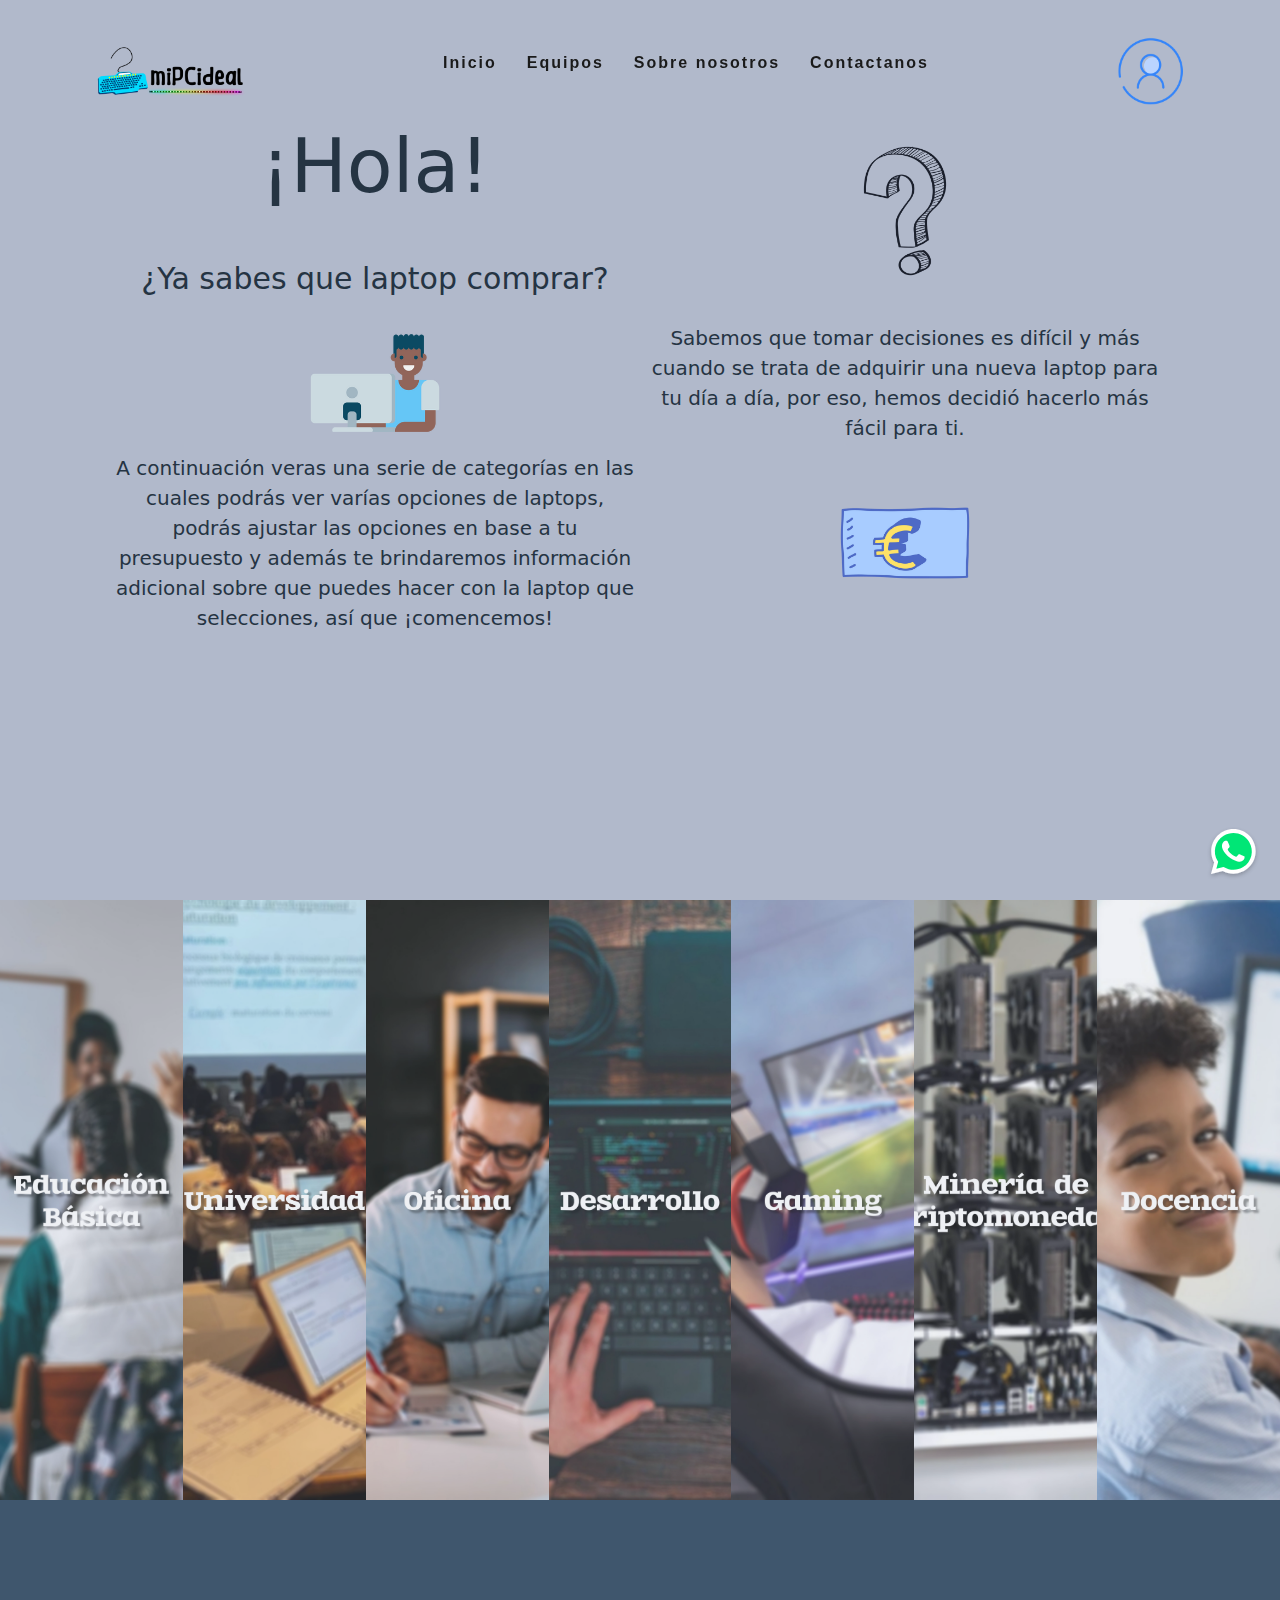
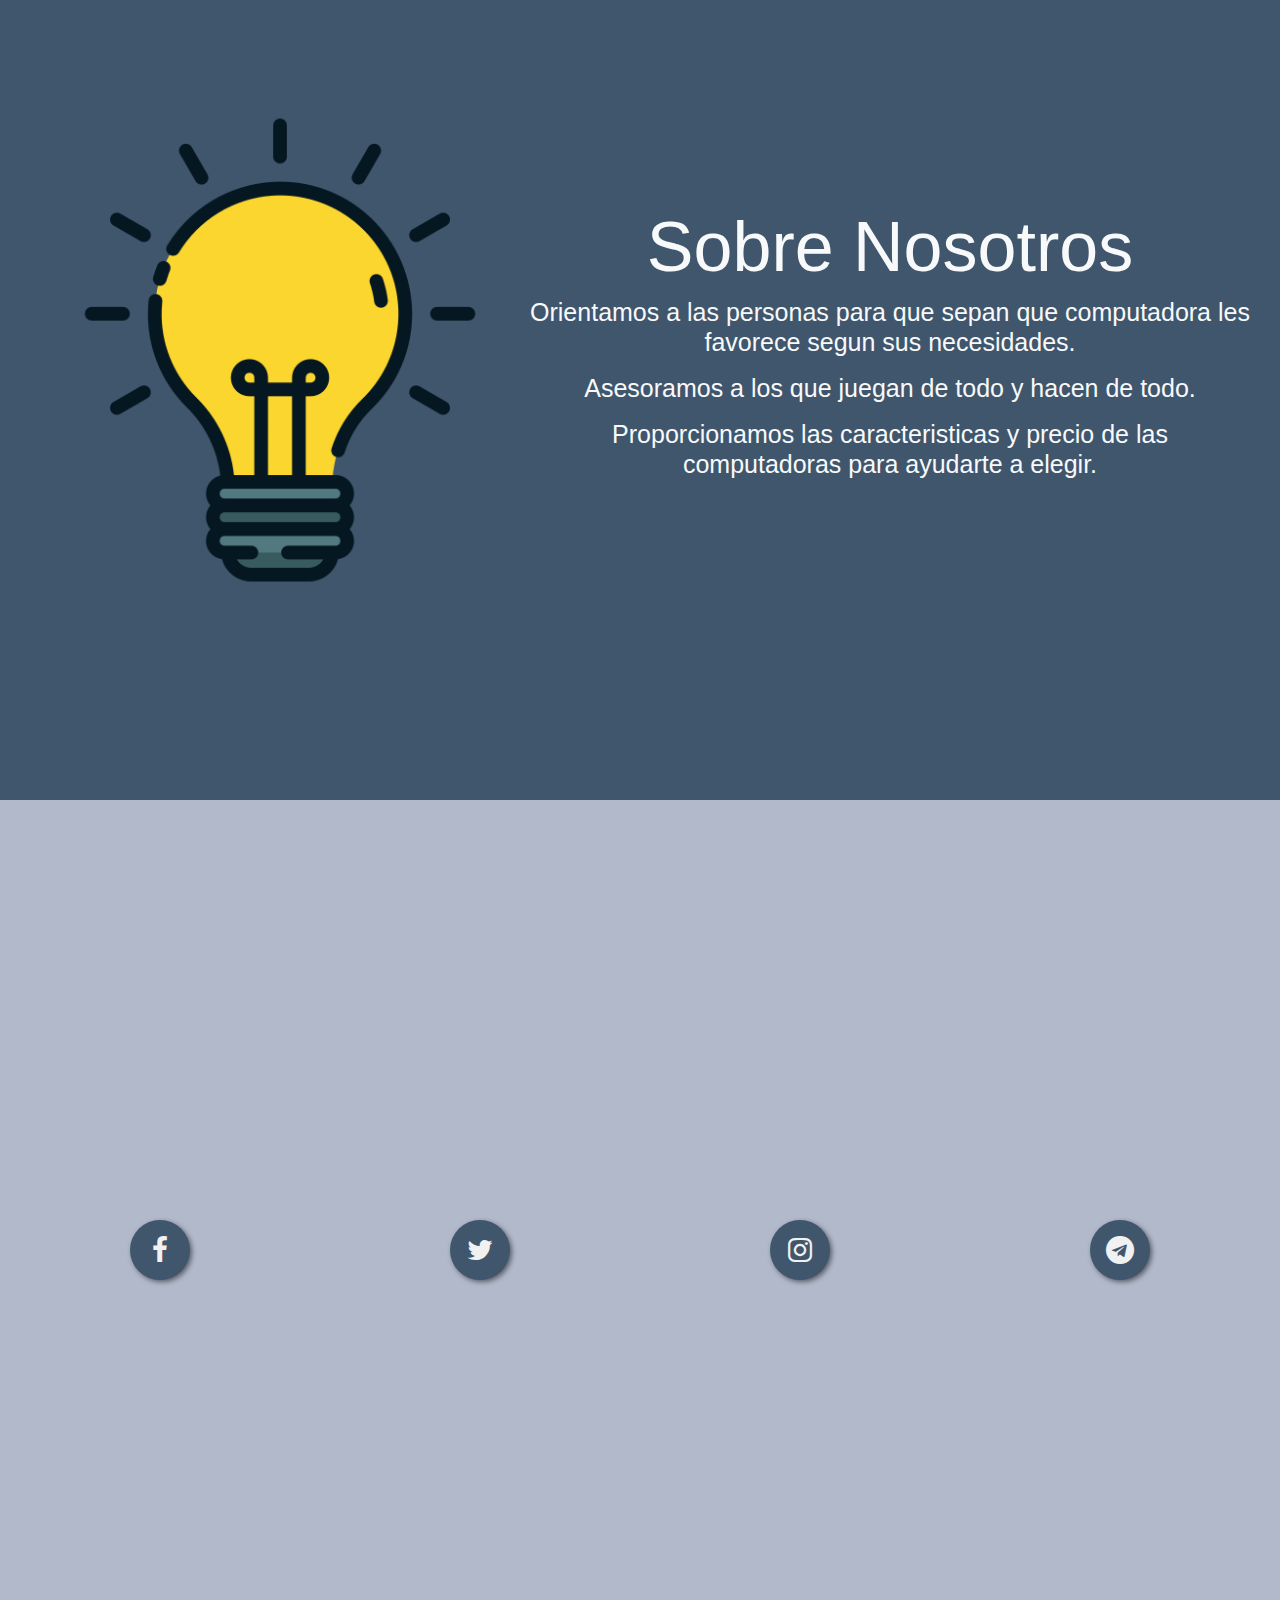
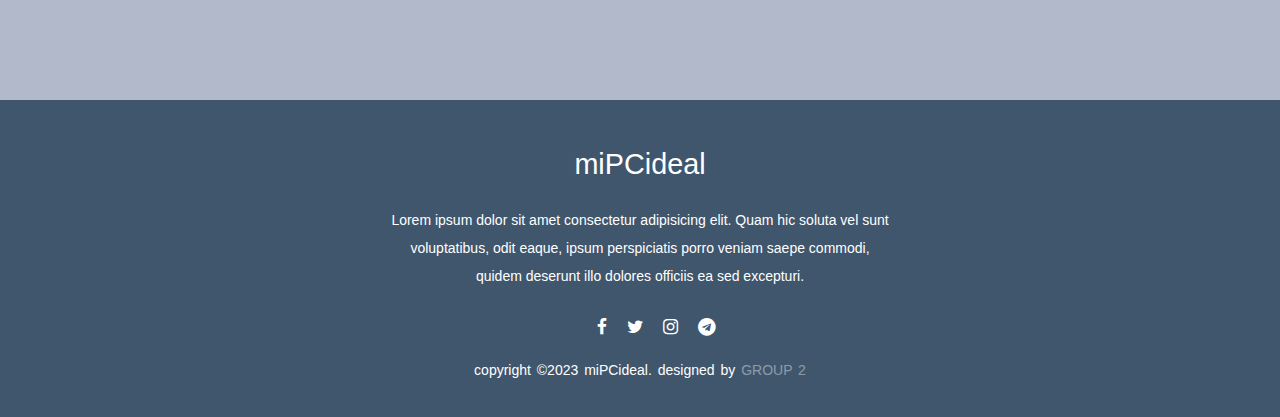
==== commit 34ab673f: "Se agregó un login, y también una modal de "en construccion"" ====
--- a/index.html
+++ b/index.html
@@ -17,7 +17,12 @@
 </head>
 
 <body style="background: #b1b9cb;">
-
+  <div id="myModal" class="modal">
+    <div class="modal-content">
+      <span class="close">x</span>
+      <p>En construcción... :D</p>
+    </div>
+  </div>
   <div class="main-menu">
     <nav>
       <header>
@@ -34,29 +39,25 @@
           <div class="sub-menu">
             <div class="user-info">
               <img src="img/imgs_nav/user-logo.png" alt="User-photo">
-              <h2>User Name</h2>
+              <h2>Bienvenido</h2>
             </div>
             <hr>
-            <a href="#" class="sub-menu-link">
+            <a href="html/logins/login_usuario.html" class="sub-menu-link">
               <img src="img/imgs_nav/user-conf.jpg" alt="Edit-Profile">
-              <p>Editar Perfil</p>
+              <p>Iniciar sesión</p>
               <span>></span>
             </a>
-            <a href="#" class="sub-menu-link">
+            <a href="#" id="myBtn" class="sub-menu-link">
               <img src="img/imgs_nav/settings.png" alt="Settings and privacy">
-              <p>Configuración y Privacidad</p>
+              <p>Configuración</p>
               <span>></span>
             </a>
-            <a href="#" class="sub-menu-link">
+            <a href="#" id="myBtn2" class="sub-menu-link">
               <img src="img/imgs_nav/about.png" alt="Help and support">
               <p>Ayuda y Soporte</p>
               <span>></span>
             </a>
-            <a href="#" class="sub-menu-link">
-              <img src="img/imgs_nav/exit.png" alt="Log-out">
-              <p>Cerrar Sesión</p>
-              <span>></span>
-            </a>
+            
           </div>
         </div>
       </header>
@@ -110,10 +111,10 @@
   </div>
   
   <section1 class="buttons" class="item" id="Contactanos">
-    <a href="#" class="fa fa-facebook"></a>
-    <a href="#" class="fa fa-twitter"></a>
-    <a href="#" class="fa fa-instagram"></a>
-    <a href="#" class="fa fa-telegram"></a>
+    <a href="#" class="fa fa-facebook"><p class="btnFacebook">Facebook</p></a>
+    <a href="#" class="fa fa-twitter"><p id="btnTwitter">Twitter</p></a>
+    <a href="#" class="fa fa-instagram"><p id="btnIg">Instagram</p></a>
+    <a href="#" class="fa fa-telegram"><p id="btnTelegram">Telegram</p></a>
   </section1>
 
   <footer>
@@ -176,6 +177,39 @@
     var header = document.querySelector("header");
     header.classList.toggle("abajo", window.scrollY>0);
   })
+  
+  var modal = document.getElementById("myModal");
+
+  var btn = document.getElementById("myBtn");
+  var btn2 = document.getElementById("myBtn2");
+  var btn3 = document.getElementById("myBtn3");
+
+  var span = document.getElementsByClassName("close")[0];
+
+  btn.onclick = function()
+  {
+    modal.style.display = "block";
+    subMenu.classList.toggle("open-menu");
+  }
+  btn2.onclick = function()
+  {
+    modal.style.display = "block";
+    subMenu.classList.toggle("open-menu");
+  }
+
+  span.onclick = function()
+  {
+    modal.style.display = "none";
+  }
+
+  window.onclick = function(event)
+  {
+    if(event.target == modal)
+    {
+      modal.style.display = "none";
+
+    }
+  }
 </script>
 
 </html>